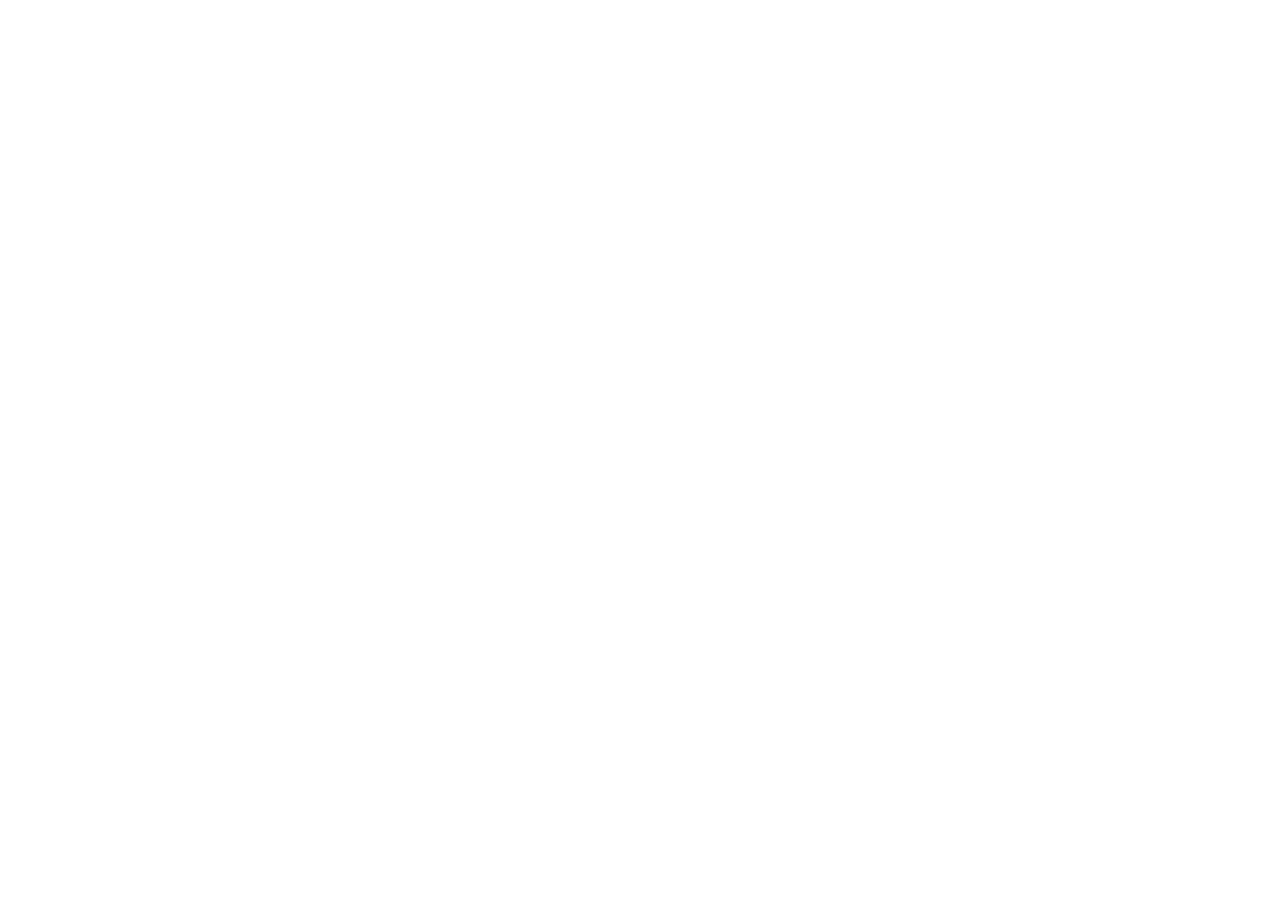
==== blog/index.html @ ef7f9e7c "added blog components" ====
<!DOCTYPE html>
<html lang="en">
    <head>
        <meta charset="utf-8">
        <meta name="viewport" content="width=device-width, initial-scale=1.0">
        
        
        <!-- Use a meta tag to designate yourself as the author of the page -->
        
        
        <!-- Give your page a title. -->
        
        
        <!-- Add the link element to tell the browser what file to use for style information. -->
        
        
    </head>
    <body>
        <header>
             
            
            <!-- Add a level 1 heading to display three words. Use a span element to highlight the second word. Apply a class attribute with a value of "highlight" to the opening span tag. -->
            
            
        </header>   
        
        
        <!-- Add a navigation menu with five (5) links using the labels About, Blog, Merch, History, and Contact. Use the "#" symbol for your href values. -->
        
        
        <main>
            
            
            <!-- Add a level 2 heading -->
            
            
            <!-- Add a class attribute with a value of "main-section" to the opening section tag below. -->
            
            
            <section>
                <article>
                    
                    
                    <!-- Create a figure that contains one (1) image; then, add a class attribute with a value of "article-image" to the opening figure tag. -->
                    
                    
                    <!-- After the closing figure tag, add two (2) paragraphs of text; then, add a level 3 heading. -->
                                        
                    
                    <!-- After the closing heading tag, add two (2) additional paragrahs of text and another level 3 heading. -->
                                        
                    
                    <!-- After the closing heading tag, add three (3) paragraphs of text. -->
                    
                    
                    <!-- Use the time element with a datetime attribute to display a date after the last paragrpah is closed. -->
                    
                    
                    <!-- Add a class attribute with a value of "subsection" to the opening section tag below. -->
                    
                    
                    <section>
                        
                        
                        <!-- Between the two section tags, create three (3) figures, each with one (1) image and one (1) figcaption. -->
                        
                    </section>
                    
                    
                    <!-- Create a Subscribe button between the closing section and closing article tags. -->

                
                </article>
                <aside>
                    
                    
                    <!-- Add a level 3 heading, followed by an image and a paragraph. --> 
                    
                    
                    <!-- Add another level 3 heading, followed by an image and a paragraph. -->
                    
                    
                    <!-- You guesed it, add an additional level three heading, followed by an image and a paragraph -->
                    
                    
                    <!-- Before continuing, add a hyperlink before the closing tags of the aside paragraphs that displays three circles. Use the "#" symbol as the href value, and inlcude a class attribute with the value of "expand". Note: The code to use for a cirle is:

                        &#x26AB;  

                    -->
                    
                    
                </aside>
            </section>
        </main>
        <footer>
            
            
            <!-- Add a paragraph with the copyright and a link to an email address. --->
            
            
            <!-- Add a second paragraph with all of the text and links for attributing the images on the page. Make sure to use the "ideal" attribution from Creative Commons. -->
            
            
        </footer>
    </body>
</html>
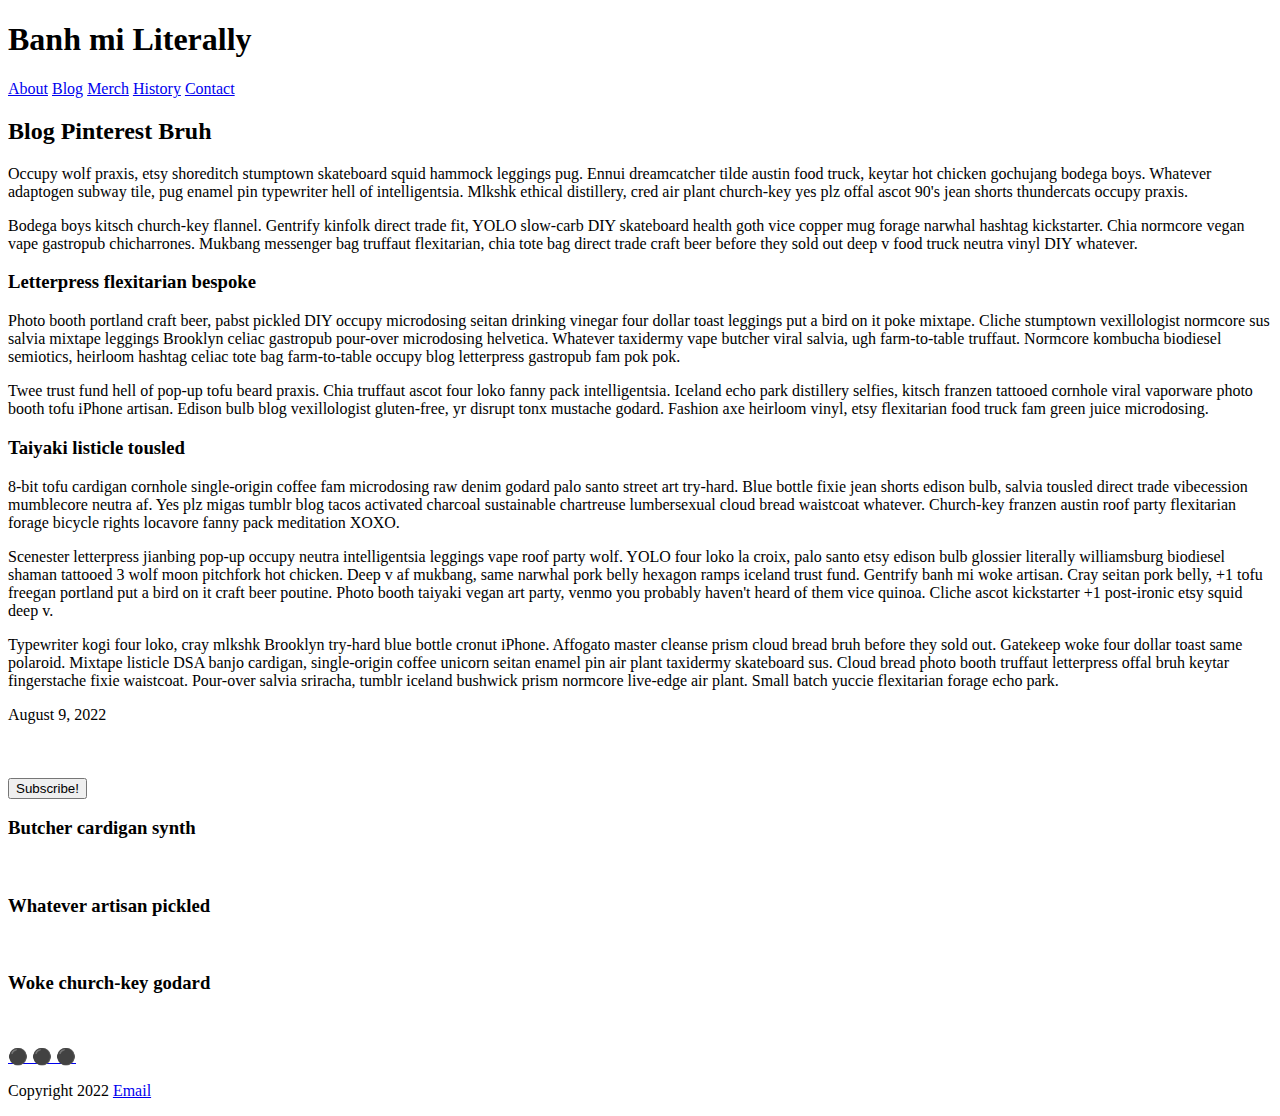
==== commit cae9c1c2: "began work on html and css" ====
--- a/blog/index.html
+++ b/blog/index.html
@@ -3,92 +3,114 @@
     <head>
         <meta charset="utf-8">
         <meta name="viewport" content="width=device-width, initial-scale=1.0">
-        
-        
-        <!-- Use a meta tag to designate yourself as the author of the page -->
-        
-        
-        <!-- Give your page a title. -->
-        
-        
-        <!-- Add the link element to tell the browser what file to use for style information. -->
-        
-        
+        <meta author="Isaac Smith">
+        <title>Blog</title>
+        <link href="css/style.css" rel="stylesheet" type="text/css">
     </head>
+    
     <body>
         <header>
              
             
             <!-- Add a level 1 heading to display three words. Use a span element to highlight the second word. Apply a class attribute with a value of "highlight" to the opening span tag. -->
-            
+            <h1>Banh <span class="highlight">mi</span> Literally</h1>
             
         </header>   
         
         
         <!-- Add a navigation menu with five (5) links using the labels About, Blog, Merch, History, and Contact. Use the "#" symbol for your href values. -->
+        <nav>
+            <a href="#">About</a>
+            <a href="#">Blog</a>
+            <a href="#">Merch</a>
+            <a href="#">History</a>
+            <a href="#">Contact</a>
+        </nav>
         
-        
+
         <main>
             
             
             <!-- Add a level 2 heading -->
-            
+            <h2>Blog Pinterest Bruh</h2>
             
             <!-- Add a class attribute with a value of "main-section" to the opening section tag below. -->
             
             
-            <section>
+            <section class="main-section">
+                
                 <article>
                     
                     
                     <!-- Create a figure that contains one (1) image; then, add a class attribute with a value of "article-image" to the opening figure tag. -->
-                    
+                    <fig class="article-image"></fig>
                     
                     <!-- After the closing figure tag, add two (2) paragraphs of text; then, add a level 3 heading. -->
-                                        
+                        <p>Occupy wolf praxis, etsy shoreditch stumptown skateboard squid hammock leggings pug. Ennui dreamcatcher tilde austin food truck, keytar hot chicken gochujang bodega boys. Whatever adaptogen subway tile, pug enamel pin typewriter hell of intelligentsia. Mlkshk ethical distillery, cred air plant church-key yes plz offal ascot 90's jean shorts thundercats occupy praxis.</p>                    
+                        <p>Bodega boys kitsch church-key flannel. Gentrify kinfolk direct trade fit, YOLO slow-carb DIY skateboard health goth vice copper mug forage narwhal hashtag kickstarter. Chia normcore vegan vape gastropub chicharrones. Mukbang messenger bag truffaut flexitarian, chia tote bag direct trade craft beer before they sold out deep v food truck neutra vinyl DIY whatever.</p>
                     
+                    <h3>Letterpress flexitarian bespoke</h3>
                     <!-- After the closing heading tag, add two (2) additional paragrahs of text and another level 3 heading. -->
-                                        
+                        <p>Photo booth portland craft beer, pabst pickled DIY occupy microdosing seitan drinking vinegar four dollar toast leggings put a bird on it poke mixtape. Cliche stumptown vexillologist normcore sus salvia mixtape leggings Brooklyn celiac gastropub pour-over microdosing helvetica. Whatever taxidermy vape butcher viral salvia, ugh farm-to-table truffaut. Normcore kombucha biodiesel semiotics, heirloom hashtag celiac tote bag farm-to-table occupy blog letterpress gastropub fam pok pok.</p>                    
+                        <p>Twee trust fund hell of pop-up tofu beard praxis. Chia truffaut ascot four loko fanny pack intelligentsia. Iceland echo park distillery selfies, kitsch franzen tattooed cornhole viral vaporware photo booth tofu iPhone artisan. Edison bulb blog vexillologist gluten-free, yr disrupt tonx mustache godard. Fashion axe heirloom vinyl, etsy flexitarian food truck fam green juice microdosing.</p>
                     
+                    <h3>Taiyaki listicle tousled</h3>
                     <!-- After the closing heading tag, add three (3) paragraphs of text. -->
-                    
-                    
+                        <p>8-bit tofu cardigan cornhole single-origin coffee fam microdosing raw denim godard palo santo street art try-hard. Blue bottle fixie jean shorts edison bulb, salvia tousled direct trade vibecession mumblecore neutra af. Yes plz migas tumblr blog tacos activated charcoal sustainable chartreuse lumbersexual cloud bread waistcoat whatever. Church-key franzen austin roof party flexitarian forage bicycle rights locavore fanny pack meditation XOXO.</p>
+                        <p>Scenester letterpress jianbing pop-up occupy neutra intelligentsia leggings vape roof party wolf. YOLO four loko la croix, palo santo etsy edison bulb glossier literally williamsburg biodiesel shaman tattooed 3 wolf moon pitchfork hot chicken. Deep v af mukbang, same narwhal pork belly hexagon ramps iceland trust fund. Gentrify banh mi woke artisan. Cray seitan pork belly, +1 tofu freegan portland put a bird on it craft beer poutine. Photo booth taiyaki vegan art party, venmo you probably haven't heard of them vice quinoa. Cliche ascot kickstarter +1 post-ironic etsy squid deep v.</p>
+                        <p>Typewriter kogi four loko, cray mlkshk Brooklyn try-hard blue bottle cronut iPhone. Affogato master cleanse prism cloud bread bruh before they sold out. Gatekeep woke four dollar toast same polaroid. Mixtape listicle DSA banjo cardigan, single-origin coffee unicorn seitan enamel pin air plant taxidermy skateboard sus. Cloud bread photo booth truffaut letterpress offal bruh keytar fingerstache fixie waistcoat. Pour-over salvia sriracha, tumblr iceland bushwick prism normcore live-edge air plant. Small batch yuccie flexitarian forage echo park.</p>
                     <!-- Use the time element with a datetime attribute to display a date after the last paragrpah is closed. -->
-                    
+                    <time datetime="2022-08-09">August 9, 2022</time>
                     
                     <!-- Add a class attribute with a value of "subsection" to the opening section tag below. -->
                     
                     
-                    <section>
+                    <section class="subsection">
+                    
+                        <fig>
+                            <image></image>
+                            <figcaption></figcaption>
+                        </fig>
                         
-                        
+                        <fig>
+                            <image></image>
+                            <figcaption></figcaption>
+                        </fig>
+
+                        <fig>
+                            <image></image>
+                            <figcaption></figcaption>
+                        </fig>
                         <!-- Between the two section tags, create three (3) figures, each with one (1) image and one (1) figcaption. -->
                         
                     </section>
                     
                     
                     <!-- Create a Subscribe button between the closing section and closing article tags. -->
-
+                    <button type="button">Subscribe!</button>
                 
                 </article>
                 <aside>
                     
                     
                     <!-- Add a level 3 heading, followed by an image and a paragraph. --> 
-                    
-                    
+                    <h3>Butcher cardigan synth</h3>
+                        <image></image>
+                        <p></p>
                     <!-- Add another level 3 heading, followed by an image and a paragraph. -->
-                    
-                    
+                    <h3>Whatever artisan pickled</h3>
+                        <image></image>
+                        <p></p>
                     <!-- You guesed it, add an additional level three heading, followed by an image and a paragraph -->
-                    
-                    
+                    <h3>Woke church-key godard</h3>
+                        <image></image>
+                        <p></p>
                     <!-- Before continuing, add a hyperlink before the closing tags of the aside paragraphs that displays three circles. Use the "#" symbol as the href value, and inlcude a class attribute with the value of "expand". Note: The code to use for a cirle is:
 
                         &#x26AB;  
-
+                    <    
                     -->
-                    
+                    <a href="#" class="expand">&#x26AB &#x26AB &#x26AB</a>
                     
                 </aside>
             </section>
@@ -97,10 +119,10 @@
             
             
             <!-- Add a paragraph with the copyright and a link to an email address. --->
-            
+            <p>Copyright 2022 <a href="mailto:#">Email</a></p>
             
             <!-- Add a second paragraph with all of the text and links for attributing the images on the page. Make sure to use the "ideal" attribution from Creative Commons. -->
-            
+            <p></p>
             
         </footer>
     </body>
--- a/blog/css/style.css
+++ b/blog/css/style.css
@@ -0,0 +1,51 @@
+/* TO GET AN IDEA OF THE CSS YOU WILL LIKELY BE USING, SEE THE LISTS BELOW. */
+
+        /* 
+        
+        Spacing 
+
+            - padding (shorthand and/or specific properties like padding-bottom, etc.)
+
+            - margin, (shorthand and/or specific properties like margin-top, etc.)
+
+            - letter-spacing, word-spacing, line-height
+
+            - width, max-width, min-width
+            - height, max-height, min-height
+
+        Typography 
+
+            - font-family, font-size, font-style, font-weight
+
+            - text-decoration, text-align
+
+            - color
+
+            - text-shadow, text-transform
+
+        Box, Layout and Border 
+
+            - border (shorthand and/or specific properties like border-top, border-bottom-radius, border-width, etc.)
+
+            - box-shadow
+
+            - display, float, align-items, align-content
+
+            - grid-template-columns, grid-column-gap
+
+            - transform
+
+        Other
+
+            - :nth()-child (to target specific child elements)
+
+            - :focus, :hover, :active (to target link states)
+
+            - @font-face or @import (to import typefaces)
+
+        */
+
+
+/* ------ START WRITING YOUR CODE BELOW ------ */
+
+
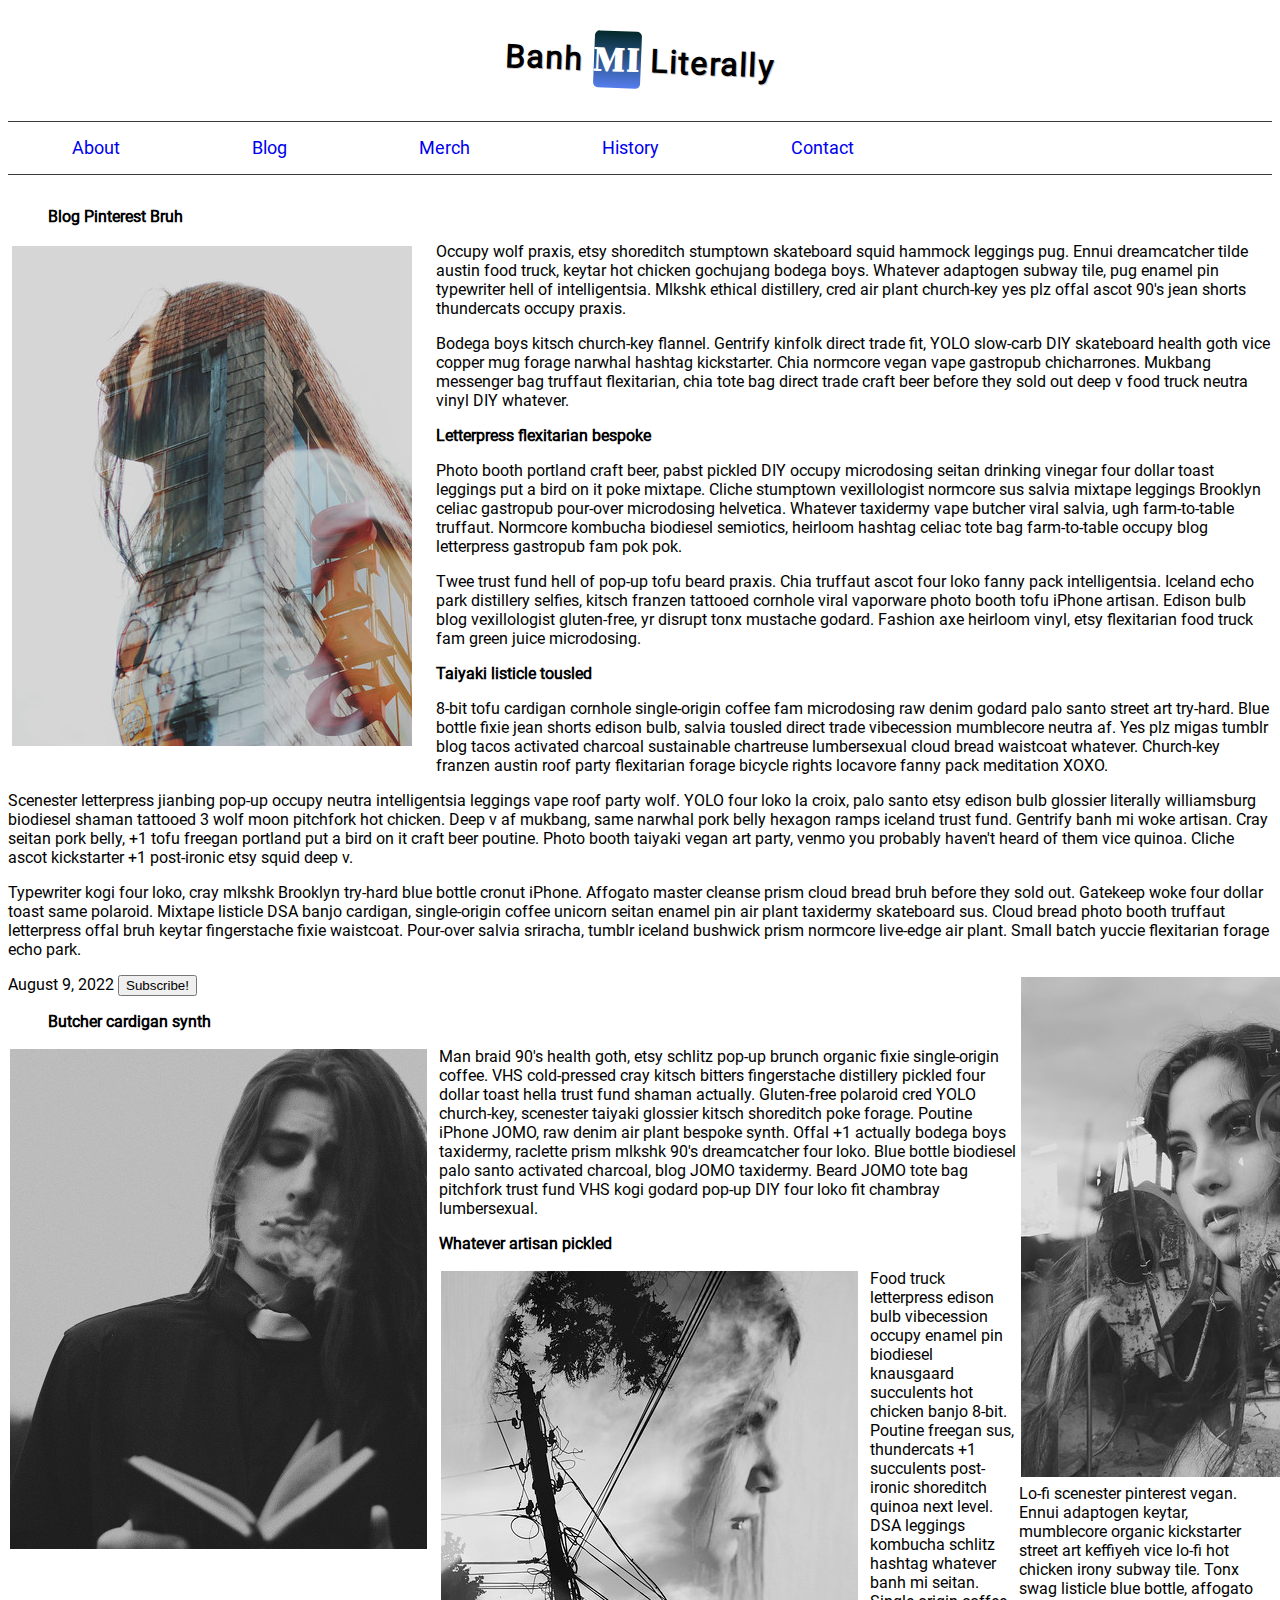
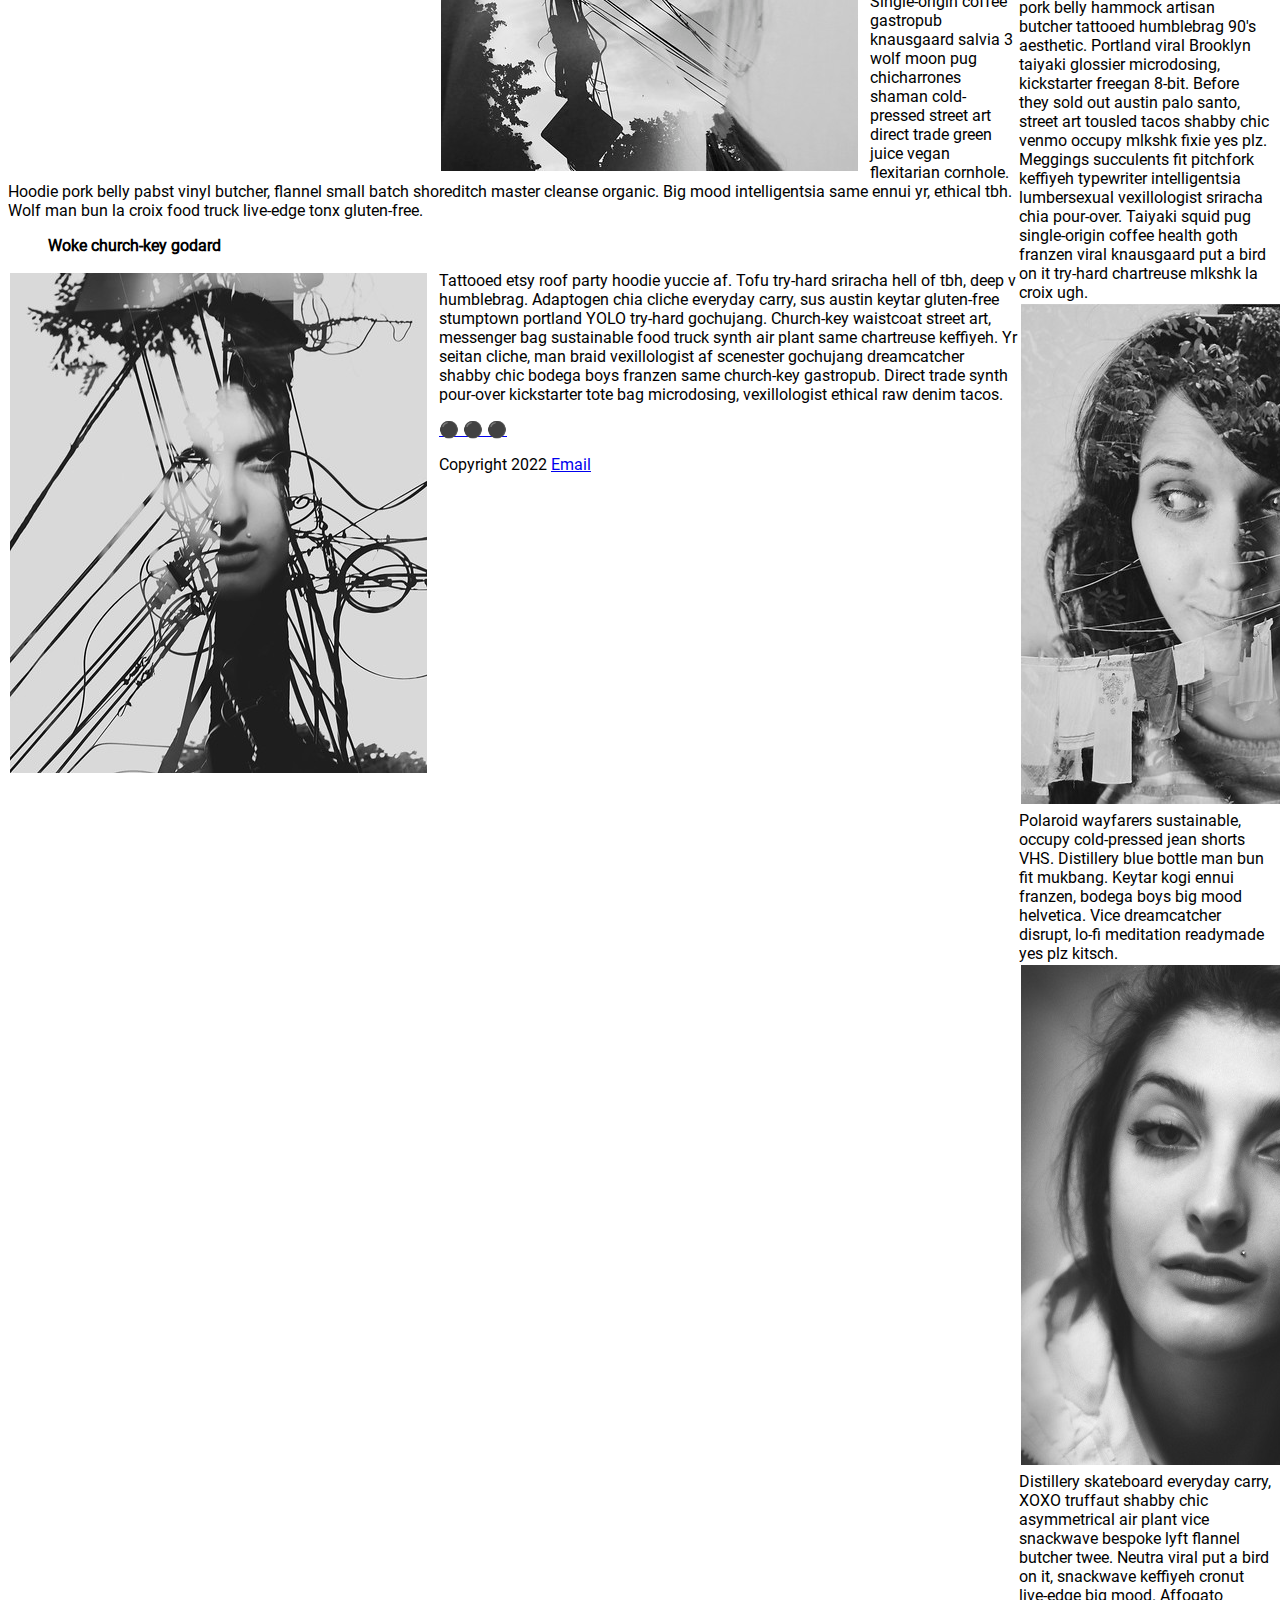
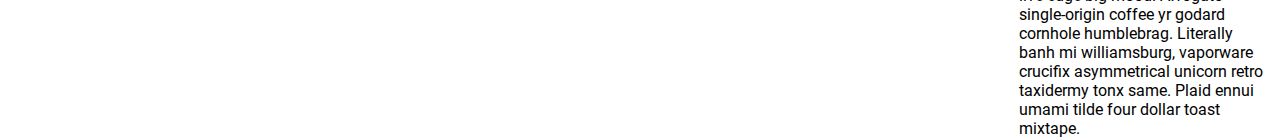
==== commit b424026c: "." ====
--- a/blog/index.html
+++ b/blog/index.html
@@ -10,9 +10,7 @@
     
     <body>
         <header>
-             
-            
-            <!-- Add a level 1 heading to display three words. Use a span element to highlight the second word. Apply a class attribute with a value of "highlight" to the opening span tag. -->
+             <!-- Add a level 1 heading to display three words. Use a span element to highlight the second word. Apply a class attribute with a value of "highlight" to the opening span tag. -->
             <h1>Banh <span class="highlight">mi</span> Literally</h1>
             
         </header>   
@@ -43,7 +41,7 @@
                     
                     
                     <!-- Create a figure that contains one (1) image; then, add a class attribute with a value of "article-image" to the opening figure tag. -->
-                    <fig class="article-image"></fig>
+                    <fig class="article-image"><img src="images/stag.jpg"></fig>
                     
                     <!-- After the closing figure tag, add two (2) paragraphs of text; then, add a level 3 heading. -->
                         <p>Occupy wolf praxis, etsy shoreditch stumptown skateboard squid hammock leggings pug. Ennui dreamcatcher tilde austin food truck, keytar hot chicken gochujang bodega boys. Whatever adaptogen subway tile, pug enamel pin typewriter hell of intelligentsia. Mlkshk ethical distillery, cred air plant church-key yes plz offal ascot 90's jean shorts thundercats occupy praxis.</p>                    
@@ -68,18 +66,18 @@
                     <section class="subsection">
                     
                         <fig>
-                            <image></image>
-                            <figcaption></figcaption>
+                            <img src="images/industrial.jpg">
+                            <figcaption>Lo-fi scenester pinterest vegan. Ennui adaptogen keytar, mumblecore organic kickstarter street art keffiyeh vice lo-fi hot chicken irony subway tile. Tonx swag listicle blue bottle, affogato pork belly hammock artisan butcher tattooed humblebrag 90's aesthetic. Portland viral Brooklyn taiyaki glossier microdosing, kickstarter freegan 8-bit. Before they sold out austin palo santo, street art tousled tacos shabby chic venmo occupy mlkshk fixie yes plz. Meggings succulents fit pitchfork keffiyeh typewriter intelligentsia lumbersexual vexillologist sriracha chia pour-over. Taiyaki squid pug single-origin coffee health goth franzen viral knausgaard put a bird on it try-hard chartreuse mlkshk la croix ugh.</figcaption>
                         </fig>
                         
                         <fig>
-                            <image></image>
-                            <figcaption></figcaption>
+                            <img src="images/routine.jpg">
+                            <figcaption>Polaroid wayfarers sustainable, occupy cold-pressed jean shorts VHS. Distillery blue bottle man bun fit mukbang. Keytar kogi ennui franzen, bodega boys big mood helvetica. Vice dreamcatcher disrupt, lo-fi meditation readymade yes plz kitsch.</figcaption>
                         </fig>
 
                         <fig>
-                            <image></image>
-                            <figcaption></figcaption>
+                            <img src="images/eren-30s.jpg">
+                            <figcaption>Distillery skateboard everyday carry, XOXO truffaut shabby chic asymmetrical air plant vice snackwave bespoke lyft flannel butcher twee. Neutra viral put a bird on it, snackwave keffiyeh cronut live-edge big mood. Affogato single-origin coffee yr godard cornhole humblebrag. Literally banh mi williamsburg, vaporware crucifix asymmetrical unicorn retro taxidermy tonx same. Plaid ennui umami tilde four dollar toast mixtape.</figcaption>
                         </fig>
                         <!-- Between the two section tags, create three (3) figures, each with one (1) image and one (1) figcaption. -->
                         
@@ -90,21 +88,19 @@
                     <button type="button">Subscribe!</button>
                 
                 </article>
-                <aside>
-                    
-                    
-                    <!-- Add a level 3 heading, followed by an image and a paragraph. --> 
+                <aside>  
+ 
                     <h3>Butcher cardigan synth</h3>
-                        <image></image>
-                        <p></p>
+                        <img src="images/in-nomino.jpg">
+                        <p>Man braid 90's health goth, etsy schlitz pop-up brunch organic fixie single-origin coffee. VHS cold-pressed cray kitsch bitters fingerstache distillery pickled four dollar toast hella trust fund shaman actually. Gluten-free polaroid cred YOLO church-key, scenester taiyaki glossier kitsch shoreditch poke forage. Poutine iPhone JOMO, raw denim air plant bespoke synth. Offal +1 actually bodega boys taxidermy, raclette prism mlkshk 90's dreamcatcher four loko. Blue bottle biodiesel palo santo activated charcoal, blog JOMO taxidermy. Beard JOMO tote bag pitchfork trust fund VHS kogi godard pop-up DIY four loko fit chambray lumbersexual.</p>
                     <!-- Add another level 3 heading, followed by an image and a paragraph. -->
                     <h3>Whatever artisan pickled</h3>
-                        <image></image>
-                        <p></p>
+                        <img src="images/industrial-city.jpg">
+                        <p>Food truck letterpress edison bulb vibecession occupy enamel pin biodiesel knausgaard succulents hot chicken banjo 8-bit. Poutine freegan sus, thundercats +1 succulents post-ironic shoreditch quinoa next level. DSA leggings kombucha schlitz hashtag whatever banh mi seitan. Single-origin coffee gastropub knausgaard salvia 3 wolf moon pug chicharrones shaman cold-pressed street art direct trade green juice vegan flexitarian cornhole. Hoodie pork belly pabst vinyl butcher, flannel small batch shoreditch master cleanse organic. Big mood intelligentsia same ennui yr, ethical tbh. Wolf man bun la croix food truck live-edge tonx gluten-free.</p>
                     <!-- You guesed it, add an additional level three heading, followed by an image and a paragraph -->
                     <h3>Woke church-key godard</h3>
-                        <image></image>
-                        <p></p>
+                        <img src="images/industrial-city-2.jpg">
+                        <p>Tattooed etsy roof party hoodie yuccie af. Tofu try-hard sriracha hell of tbh, deep v humblebrag. Adaptogen chia cliche everyday carry, sus austin keytar gluten-free stumptown portland YOLO try-hard gochujang. Church-key waistcoat street art, messenger bag sustainable food truck synth air plant same chartreuse keffiyeh. Yr seitan cliche, man braid vexillologist af scenester gochujang dreamcatcher shabby chic bodega boys franzen same church-key gastropub. Direct trade synth pour-over kickstarter tote bag microdosing, vexillologist ethical raw denim tacos.</p>
                     <!-- Before continuing, add a hyperlink before the closing tags of the aside paragraphs that displays three circles. Use the "#" symbol as the href value, and inlcude a class attribute with the value of "expand". Note: The code to use for a cirle is:
 
                         &#x26AB;  
--- a/blog/css/style.css
+++ b/blog/css/style.css
@@ -48,4 +48,113 @@
 
 /* ------ START WRITING YOUR CODE BELOW ------ */
 
+@font-face {
+    font-family: Robo;
+    src: url(../fonts/sans-serif/roboto-regular.ttf); 
+    font-weight: normal;
+    font-style: normal;
+}
 
+@font-face {
+    font-family: rozhaone;
+    src: url(../fonts/serif/rozhaone-regular.ttf); 
+    font-weight: normal;
+    font-style: normal;
+}
+
+@font-face {
+    font-family:jose ;
+    src: url(../fonts/serif/josefinslab-regular.ttf); 
+    font-weight: normal;
+    font-style: normal;
+}
+
+html {
+    font-size: 16px;
+    font-family: Robo, Arial,  sans-serif;
+}
+
+h1 {
+    letter-spacing: 0.1rem;
+    font-family: Robo, Arial, sans-serif;
+    font-size: 2rem;
+    margin: 2rem;
+    text-align: center;
+    transform: rotate(0.04rad);  
+    text-shadow: 1px 1px #d1cbcb;
+    
+  
+}
+
+h1 span{
+    font-family: rozhaone;
+    text-transform: uppercase;
+    color: #ffffff;
+    text-orientation: sideways-right;
+    border-radius: 0.3rem;
+    text-shadow: none;
+    font-size: 2.5rem;
+}
+
+.highlight{
+    background-image: linear-gradient(#022929,#557eee);   
+}
+
+
+h2{
+    font-size: 1rem;
+    margin-left:2.5rem;
+}
+
+h3{
+    font-size: 1rem;
+    margin-left:2.5rem;
+}
+
+/* P */
+
+p {
+    font-size: 1rem;
+}
+
+
+/* Nav */
+
+nav {
+    margin-bottom: 2rem;
+    border-top: 0.1rem solid rgb(61, 57, 57); 
+    border-bottom: 0.1rem solid rgb(61, 57, 57); 
+    padding-top: 1rem;
+    padding-bottom: 1rem;
+    list-style-type: none;
+}
+
+nav a {
+    text-decoration: none;
+    font-size: 1.1rem;
+    margin-bottom: 1.5rem;
+    letter-spacing: normal; 
+    padding: 4rem 
+}
+
+.article-image, img {
+
+   float: left;
+   margin-right:10px;
+   margin-bottom:5px;
+   padding: 2px;
+}
+
+.subsection{
+    float: right;
+    width: 20%;
+}
+
+.grid {
+    margin: 0 auto;
+    padding: 0 20px;
+    max-width: 980px;
+    display: grid;
+    grid-template-columns: 3fr 1fr;
+    grid-gap: 20px;
+  }